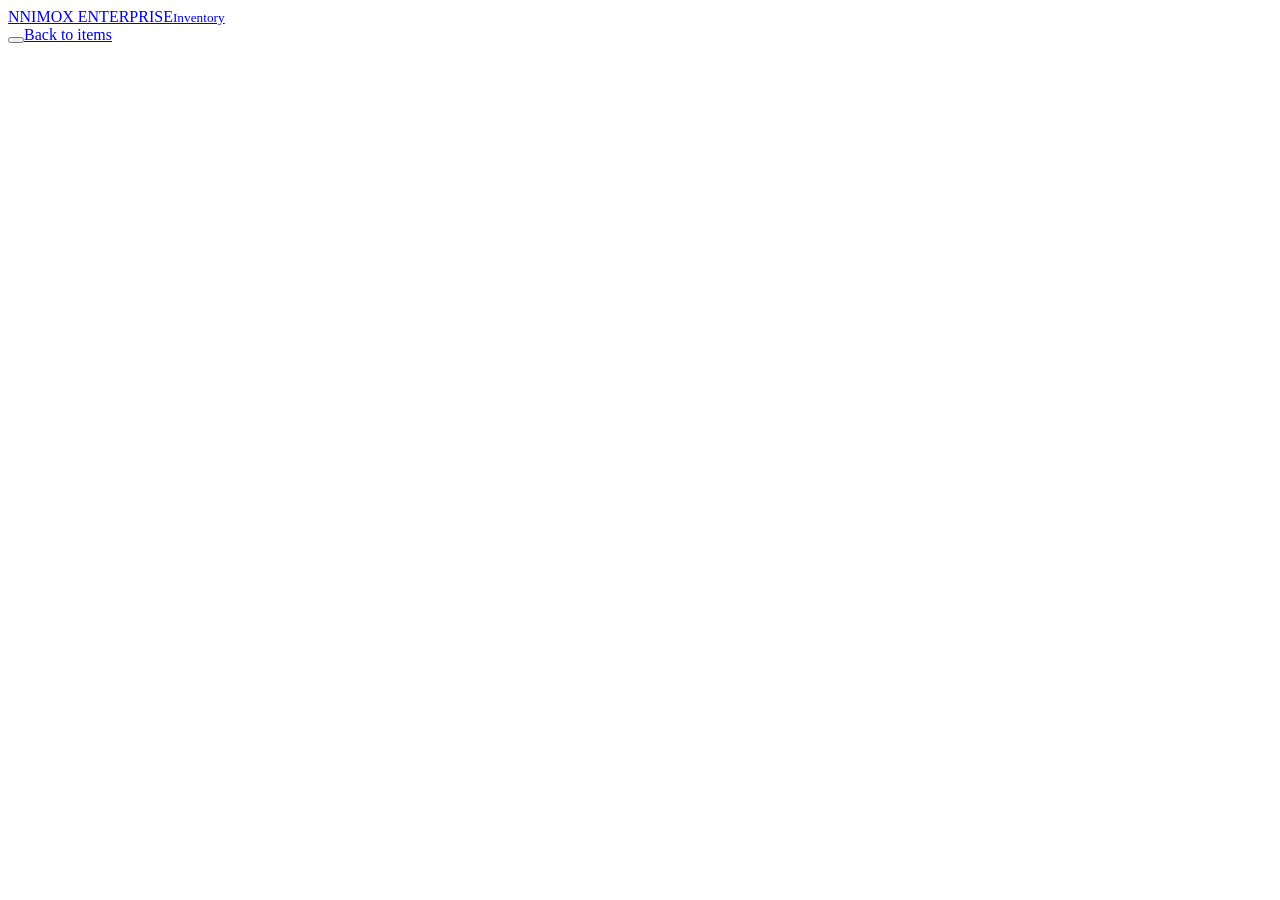
==== item.html @ 8473ad74 "Add files via upload" ====
<!DOCTYPE html>
<!-- DEVELOPER: HAYFORD EDOONU | Phone: +233553246379 | Email: edoonu@gmail.com -->
<html lang="en">
<head>
<meta charset="utf-8">
<meta name="viewport" content="width=device-width,initial-scale=1">
<title>Item – NIMOX ENTERPRISE</title>
<script>try{var t=localStorage.getItem('nimox_theme');if(t)document.documentElement.dataset.theme=t}catch(e){}</script>
<link rel="stylesheet" href="style/style.css">
</head>
<body>
<header class="top"><div class="wrap bar">
  <a class="brand" href="index.html"><span class="mark">N</span><span>NIMOX ENTERPRISE<small>Inventory</small></span></a>
  <div class="acts"><button id="theme" type="button" class="ghost" aria-label="Switch between dark and light theme"></button><a class="btn ghost" href="index.html">Back to items</a></div>
</div></header>
<main class="wrap narrow">
  <div id="banner" class="banner" hidden></div>
  <div id="panel" class="panel" hidden>
    <h1 id="title">Add item</h1>
    <form id="f" autocomplete="off">
      <div class="layout">
        <div class="photo">
          <div id="prev" class="pic" data-i="?"></div>
          <label class="btn">Upload photo<input id="file" type="file" accept="image/*" hidden></label>
          <button id="clear" type="button" class="quiet">Remove photo</button>
        </div>
        <div class="fields">
          <label class="full">Item name<input name="name" required placeholder="e.g. Parboiled Rice 5kg"></label>
          <label class="full">Category<input name="category" list="cats" placeholder="e.g. Groceries"></label>
          <datalist id="cats"></datalist>
          <label>Selling price (GH₵)<input name="price" type="number" step="0.01" min="0" required inputmode="decimal"></label>
          <label>Cost price (GH₵)<input name="cost" type="number" step="0.01" min="0" inputmode="decimal"></label>
          <p id="margin" class="full hint"></p>
          <label>Quantity in stock
            <span class="step"><button type="button" id="qm" aria-label="Remove one">−</button><input name="qty" type="number" step="1" min="0" value="0" required inputmode="numeric"><button type="button" id="qp" aria-label="Add one">+</button></span>
          </label>
          <label>Low-stock alert at<input name="low" type="number" step="1" min="0" value="5" inputmode="numeric"></label>
          <label class="full">Photo file name <span class="hint">(from the images folder, optional)</span><input name="image" placeholder="e.g. rice.jpg"></label>
        </div>
      </div>
      <div class="actions">
        <button type="button" id="del" class="danger">Delete item</button>
        <button type="submit" value="again" id="again" class="quiet">Save and add another</button>
        <button type="submit" value="save" class="primary">Save item</button>
      </div>
    </form>
  </div>
</main>
<div id="toast" role="status"></div>
<script src="js/db.js"></script>
<script src="js/item.js"></script>
</body>
</html>
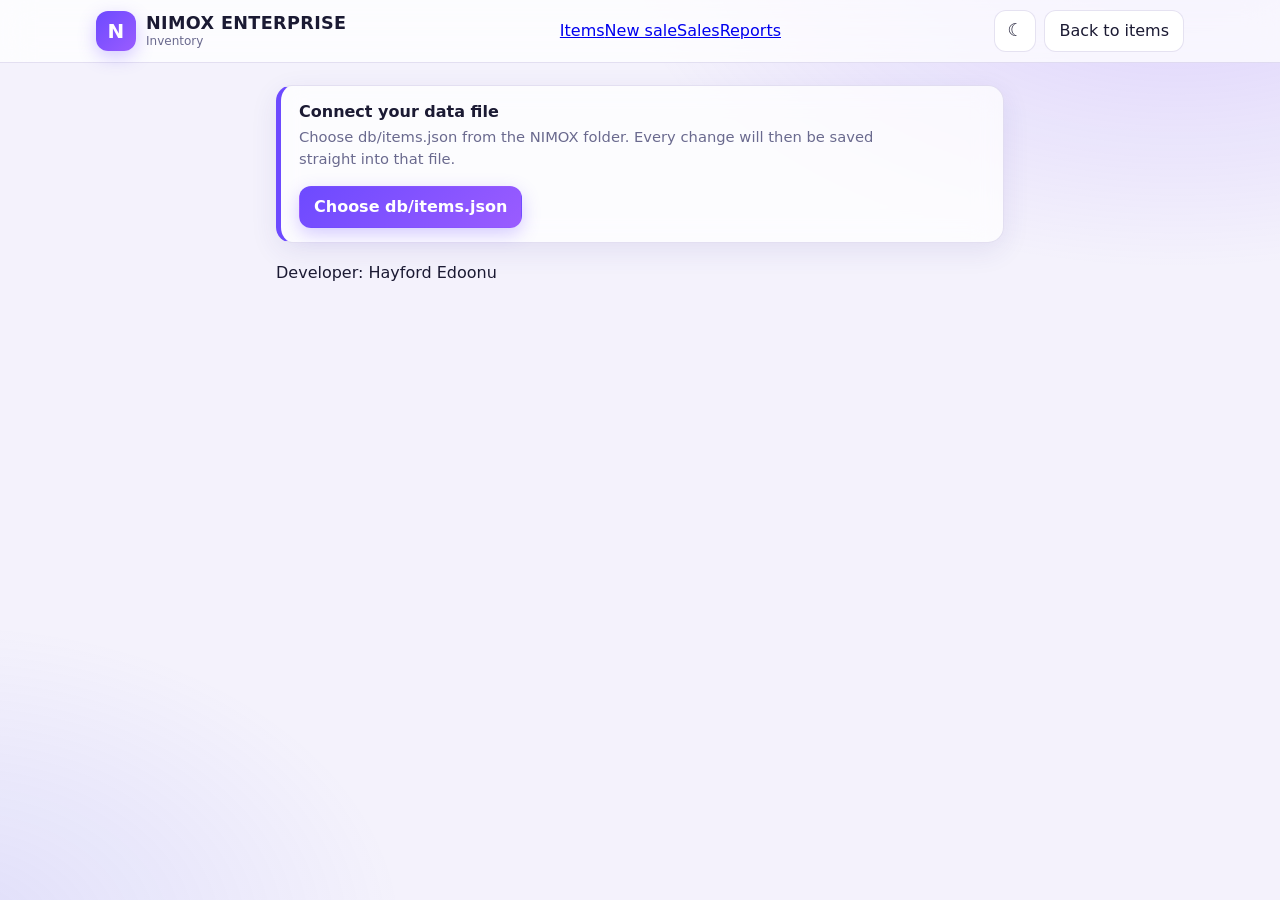
==== commit 4b13affb: "Add files via upload" ====
--- a/item.html
+++ b/item.html
@@ -7,10 +7,12 @@
 <title>Item – NIMOX ENTERPRISE</title>
 <script>try{var t=localStorage.getItem('nimox_theme');if(t)document.documentElement.dataset.theme=t}catch(e){}</script>
 <link rel="stylesheet" href="style/style.css">
+<script>/* If the browser refused style/style.css (a Windows file-type setting can do this when index.html is opened by double-click), load the built-in copy */if(!getComputedStyle(document.documentElement).getPropertyValue('--nx'))document.write('<script src="style/style.js"><\/script>')</script>
 </head>
 <body>
 <header class="top"><div class="wrap bar">
   <a class="brand" href="index.html"><span class="mark">N</span><span>NIMOX ENTERPRISE<small>Inventory</small></span></a>
+  <nav class="nav" aria-label="Main"><a href="index.html">Items</a><a href="sale.html">New sale</a><a href="sales.html">Sales</a><a href="reports.html">Reports</a></nav>
   <div class="acts"><button id="theme" type="button" class="ghost" aria-label="Switch between dark and light theme"></button><a class="btn ghost" href="index.html">Back to items</a></div>
 </div></header>
 <main class="wrap narrow">
@@ -25,8 +27,8 @@
           <button id="clear" type="button" class="quiet">Remove photo</button>
         </div>
         <div class="fields">
-          <label class="full">Item name<input name="name" required placeholder="e.g. Parboiled Rice 5kg"></label>
-          <label class="full">Category<input name="category" list="cats" placeholder="e.g. Groceries"></label>
+          <label class="full">Item name<input name="name" required placeholder="e.g. Samsung Galaxy A15 128GB"></label>
+          <label class="full">Category<input name="category" list="cats" placeholder="e.g. Phone Chargers"></label>
           <datalist id="cats"></datalist>
           <label>Selling price (GH₵)<input name="price" type="number" step="0.01" min="0" required inputmode="decimal"></label>
           <label>Cost price (GH₵)<input name="cost" type="number" step="0.01" min="0" inputmode="decimal"></label>
@@ -35,7 +37,7 @@
             <span class="step"><button type="button" id="qm" aria-label="Remove one">−</button><input name="qty" type="number" step="1" min="0" value="0" required inputmode="numeric"><button type="button" id="qp" aria-label="Add one">+</button></span>
           </label>
           <label>Low-stock alert at<input name="low" type="number" step="1" min="0" value="5" inputmode="numeric"></label>
-          <label class="full">Photo file name <span class="hint">(from the images folder, optional)</span><input name="image" placeholder="e.g. rice.jpg"></label>
+          <label class="full">Photo file name <span class="hint">(from the images folder, optional)</span><input name="image" placeholder="e.g. a15.jpg"></label>
         </div>
       </div>
       <div class="actions">
@@ -45,9 +47,28 @@
       </div>
     </form>
   </div>
+  <footer class="credit">Developer: Hayford Edoonu</footer>
 </main>
 <div id="toast" role="status"></div>
 <script src="js/db.js"></script>
+<script src="js/menu.js"></script>
 <script src="js/item.js"></script>
+<script>
+/* DEVELOPER: HAYFORD EDOONU | Phone: +233553246379 | Email: edoonu@gmail.com */
+/* If the style or script files are missing, say so in plain words instead of showing a bare page. */
+window.addEventListener('load', function () {
+  var bar = document.querySelector('.top');
+  var styled = bar && getComputedStyle(bar).position === 'sticky';
+  var running = typeof DB !== 'undefined' && typeof start === 'function';
+  if (styled && running) return;
+  var d = document.createElement('div');
+  d.setAttribute('style', 'position:fixed;left:0;right:0;bottom:0;z-index:99999;background:#b3261e;color:#fff;font:15px/1.5 Arial,sans-serif;padding:14px 18px');
+  d.innerHTML = '<b>NIMOX cannot find some of its files, so only the plain page is showing.</b><br>' +
+    '1. If you opened index.html from inside a .zip file: close it, right-click the .zip, choose <b>Extract All</b>, and open index.html from the extracted folder.<br>' +
+    '2. Keep the folders <b>js</b>, <b>style</b> and <b>db</b> in the same folder as index.html (do not copy index.html on its own).<br>' +
+    '3. Then press F5 to reload.';
+  document.body.appendChild(d);
+});
+</script>
 </body>
 </html>
--- a/style/style.css
+++ b/style/style.css
@@ -0,0 +1,85 @@
+/* DEVELOPER: HAYFORD EDOONU | Phone: +233553246379 | Email: edoonu@gmail.com */
+/* Theme: hand-written glass style (deep navy and purple dark theme, soft lavender light theme). The theme colours are the variables in the first three blocks. */
+:root{--font:system-ui,-apple-system,'Segoe UI',Roboto,'Helvetica Neue','Noto Sans','Liberation Sans',Arial,sans-serif;--on-brand:#fff;--grad:linear-gradient(135deg,#6d4aff,#9a5cff);--toast:#1b1a33;--bg:#f4f2fc;--bg-img:radial-gradient(900px 520px at 92% -6%,rgba(124,77,255,.20),transparent 62%),radial-gradient(760px 520px at -4% 104%,rgba(99,102,241,.14),transparent 60%);--card:rgba(255,255,255,.74);--field:rgba(255,255,255,.92);--soft:rgba(109,74,255,.09);--ink:#1b1a33;--mute:#6a6a8e;--line:rgba(80,60,160,.15);--brand:#6d4aff;--accent:#6d4aff;--glow:rgba(109,74,255,.28);--link:#5b3fe0;--bar:rgba(255,255,255,.74);--shadow:0 8px 28px rgba(60,40,140,.09);--bad:#dc2626;--okbg:#dcfce7;--ok:#166534;--lowbg:#ffedd5;--warn:#9a3412;--outbg:#fee2e2;--outink:#991b1b;color-scheme:light}
+:root[data-theme=dark]{--bg:#08080f;--bg-img:radial-gradient(900px 560px at 92% 104%,rgba(124,77,255,.38),transparent 62%),radial-gradient(760px 480px at -4% -6%,rgba(70,50,170,.28),transparent 60%);--card:rgba(24,24,46,.62);--field:rgba(255,255,255,.05);--soft:rgba(124,77,255,.15);--ink:#f3f3fb;--mute:#9b9bb8;--line:rgba(255,255,255,.09);--brand:#7c4dff;--accent:#a78bfa;--glow:rgba(124,77,255,.35);--link:#b4a1ff;--bar:rgba(12,12,26,.72);--shadow:0 10px 30px rgba(0,0,0,.38);--bad:#f87171;--okbg:rgba(52,211,153,.14);--ok:#6ee7b7;--lowbg:rgba(251,146,60,.16);--warn:#fdba74;--outbg:rgba(248,113,113,.16);--outink:#fca5a5;color-scheme:dark}
+@media(prefers-color-scheme:dark){:root:not([data-theme]){--bg:#08080f;--bg-img:radial-gradient(900px 560px at 92% 104%,rgba(124,77,255,.38),transparent 62%),radial-gradient(760px 480px at -4% -6%,rgba(70,50,170,.28),transparent 60%);--card:rgba(24,24,46,.62);--field:rgba(255,255,255,.05);--soft:rgba(124,77,255,.15);--ink:#f3f3fb;--mute:#9b9bb8;--line:rgba(255,255,255,.09);--brand:#7c4dff;--accent:#a78bfa;--glow:rgba(124,77,255,.35);--link:#b4a1ff;--bar:rgba(12,12,26,.72);--shadow:0 10px 30px rgba(0,0,0,.38);--bad:#f87171;--okbg:rgba(52,211,153,.14);--ok:#6ee7b7;--lowbg:rgba(251,146,60,.16);--warn:#fdba74;--outbg:rgba(248,113,113,.16);--outink:#fca5a5;color-scheme:dark}}
+*{box-sizing:border-box}
+[hidden]{display:none!important}
+body{margin:0;background:var(--bg);color:var(--ink);font:16px/1.5 var(--font);min-height:100vh}
+body::before{content:"";position:fixed;inset:0;z-index:-1;background:var(--bg-img);pointer-events:none}
+.wrap{max-width:1120px;margin:0 auto;padding-inline:16px}
+.narrow{max-width:760px}
+main{padding-block:22px 48px}
+.top{background:var(--bar);color:var(--ink);position:sticky;top:0;z-index:10;border-bottom:1px solid var(--line);-webkit-backdrop-filter:blur(16px);backdrop-filter:blur(16px)}
+.bar{display:flex;flex-wrap:wrap;align-items:center;justify-content:space-between;gap:12px;padding-block:10px}
+.brand{display:flex;align-items:center;gap:10px;color:inherit;text-decoration:none;font:700 1.1rem/1.15 var(--font);letter-spacing:.02em}
+.brand small{display:block;font-size:.75rem;font-weight:400;color:var(--mute);margin-top:2px;letter-spacing:0}
+.mark{width:40px;height:40px;border-radius:12px;background:var(--grad);color:#fff;display:grid;place-items:center;font:700 1.25rem var(--font);box-shadow:0 6px 18px var(--glow)}
+input,select,button,.btn{font:inherit;color:var(--ink);background:var(--card);border:1px solid var(--line);border-radius:.75rem;padding:8px 14px;min-height:42px;text-decoration:none}
+input,select{background:var(--field)}
+button,.btn{cursor:pointer;display:inline-flex;align-items:center;justify-content:center;gap:6px;font-weight:500;transition:border-color .15s,filter .15s,box-shadow .15s}
+button:hover,.btn:hover,select:hover{border-color:var(--accent)}
+:focus-visible{outline:2px solid var(--accent);outline-offset:2px}
+input:focus,select:focus{outline:0;border-color:var(--accent);box-shadow:0 0 0 .25rem var(--glow)}
+.primary,.gold{background:var(--grad);color:var(--on-brand);border-color:transparent;font-weight:600;box-shadow:0 6px 18px var(--glow)}
+.primary:hover,.gold:hover{border-color:transparent;filter:brightness(1.1)}
+.ghost{background:var(--field)}
+.quiet{color:var(--mute)}
+.danger{color:var(--bad);border-color:var(--bad);margin-right:auto}
+.danger:hover{border-color:var(--bad);background:var(--outbg)}
+.stats{display:grid;grid-template-columns:repeat(auto-fit,minmax(150px,1fr));gap:12px;margin-bottom:18px}
+.stat{background:var(--card);border:1px solid var(--line);border-radius:1rem;padding:14px 16px;text-align:left;display:block;font-weight:400;min-height:0;box-shadow:var(--shadow);-webkit-backdrop-filter:blur(14px);backdrop-filter:blur(14px)}
+.stat b{display:block;font:700 1.5rem var(--font);font-variant-numeric:tabular-nums}
+.stat span{color:var(--mute);font-size:.85rem}
+button.stat:hover{border-color:var(--accent)}
+.stat.on{border-color:var(--accent);box-shadow:0 0 0 1px var(--accent),0 8px 24px var(--glow)}
+.tools{display:flex;gap:8px;flex-wrap:wrap}
+.tools input{flex:1 1 220px}
+.count{margin:10px 2px 12px;color:var(--mute);font-size:.88rem}
+.grid{display:grid;grid-template-columns:repeat(auto-fill,minmax(170px,1fr));gap:14px}
+.list{display:grid;gap:10px}
+.card{background:var(--card);border:1px solid var(--line);border-radius:1rem;overflow:hidden;display:flex;flex-direction:column;color:inherit;text-decoration:none;box-shadow:var(--shadow);transition:border-color .15s,box-shadow .15s,transform .15s}
+.card:hover{border-color:var(--accent);box-shadow:0 10px 30px var(--glow);transform:translateY(-2px)}
+.pic{position:relative;aspect-ratio:4/3;background:var(--soft);display:grid;place-items:center;font:700 2rem var(--font);color:var(--accent);overflow:hidden}
+.pic::before{content:attr(data-i);opacity:.75}
+.pic img{position:absolute;inset:0;width:100%;height:100%;object-fit:cover}
+.body{padding:12px 14px 14px;flex:1;display:flex;flex-direction:column;gap:2px}
+.cat{font-size:.8rem;color:var(--mute)}
+.name{font-weight:600;overflow-wrap:anywhere}
+.foot{margin-top:auto;padding-top:8px;display:flex;align-items:center;justify-content:space-between;gap:6px;flex-wrap:wrap}
+.price{font:700 1.05rem var(--font);color:var(--link);font-variant-numeric:tabular-nums}
+.pill{font-size:.75rem;font-weight:600;padding:2px 10px;border-radius:99px}
+.pill.ok{background:var(--okbg);color:var(--ok)}
+.pill.low{background:var(--lowbg);color:var(--warn)}
+.pill.out{background:var(--outbg);color:var(--outink)}
+.list .card{flex-direction:row;align-items:stretch}
+.list .pic{width:92px;aspect-ratio:auto;flex:none;font-size:1.4rem}
+.empty{grid-column:1/-1;text-align:center;padding:40px 10px;color:var(--mute);display:flex;flex-direction:column;align-items:center;gap:10px}
+.backup{margin-top:36px;padding-top:16px;border-top:1px solid var(--line);display:flex;gap:8px;flex-wrap:wrap;align-items:center;color:var(--mute);font-size:.9rem}
+.backup button,.backup .btn{font-size:.9rem;min-height:38px}
+.backup span{margin-right:4px}
+.panel{background:var(--card);border:1px solid var(--line);border-radius:1.25rem;padding:24px;box-shadow:var(--shadow);-webkit-backdrop-filter:blur(16px);backdrop-filter:blur(16px)}
+.panel h1{margin:0 0 18px;font:700 1.5rem var(--font)}
+.layout{display:grid;grid-template-columns:180px 1fr;gap:22px}
+.photo{display:flex;flex-direction:column;gap:8px}
+.photo .pic{aspect-ratio:1;border-radius:1rem;font-size:2.6rem}
+.fields{display:grid;grid-template-columns:1fr 1fr;gap:14px}
+.fields label,.fields p{margin:0}
+.full{grid-column:1/-1}
+label{font-size:.85rem;font-weight:600;color:var(--mute)}
+label input{display:block;width:100%;margin-top:4px;font-size:1rem;font-weight:400;color:var(--ink)}
+.hint{font-weight:400;color:var(--mute);font-size:.85rem}
+.step{display:flex;margin-top:4px}
+.step input{margin:0;text-align:center;border-radius:0;border-inline:0;min-width:0}
+.step button{width:46px;padding:0;font-size:1.2rem}
+.step button:first-child{border-radius:.75rem 0 0 .75rem}
+.step button:last-child{border-radius:0 .75rem .75rem 0}
+.actions{display:flex;gap:8px;flex-wrap:wrap;margin-top:22px;padding-top:18px;border-top:1px solid var(--line)}
+.banner{display:flex;gap:16px;align-items:center;justify-content:space-between;flex-wrap:wrap;background:var(--card);border:1px solid var(--line);border-left:5px solid var(--accent);border-radius:1rem;padding:14px 18px;margin-bottom:18px;box-shadow:var(--shadow);-webkit-backdrop-filter:blur(14px);backdrop-filter:blur(14px)}
+.banner p{margin:2px 0 0;color:var(--mute);font-size:.92rem;max-width:62ch}
+.acts{display:flex;gap:8px;align-items:center}
+#theme{min-width:42px;padding:8px;font-size:1.1rem;line-height:1}
+#toast{position:fixed;left:50%;bottom:22px;transform:translate(-50%,30px);background:var(--toast);color:#fff;border:1px solid rgba(255,255,255,.18);padding:10px 18px;border-radius:.75rem;opacity:0;pointer-events:none;transition:.25s;z-index:20;box-shadow:0 10px 30px rgba(0,0,0,.35)}
+#toast.show{opacity:1;transform:translate(-50%,0)}
+@media(max-width:560px){.layout{grid-template-columns:1fr}.photo{flex-direction:row;flex-wrap:wrap;align-items:center}.photo .pic{width:96px}.fields{grid-template-columns:1fr}.actions button{flex:1 1 40%}.danger{margin-right:0}}
+@media(prefers-reduced-motion:reduce){*{transition:none!important}.card:hover{transform:none}}
